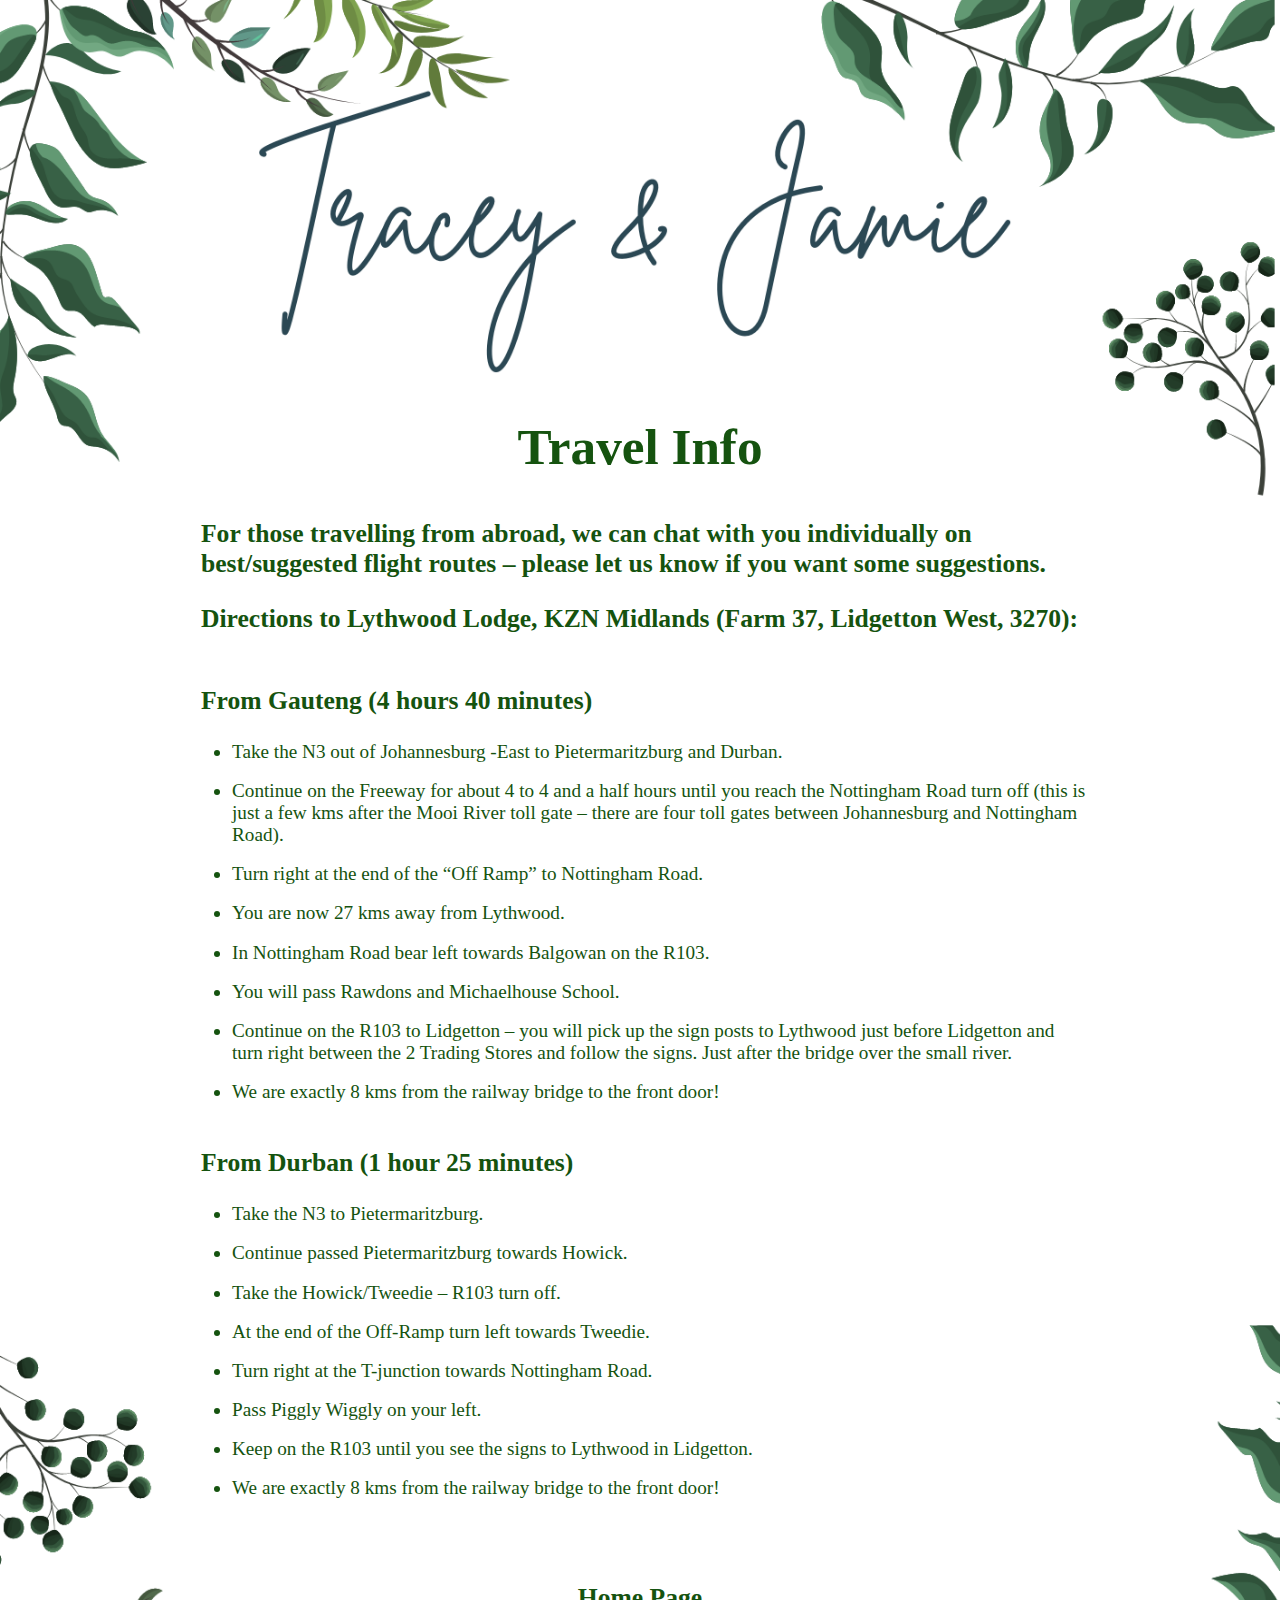
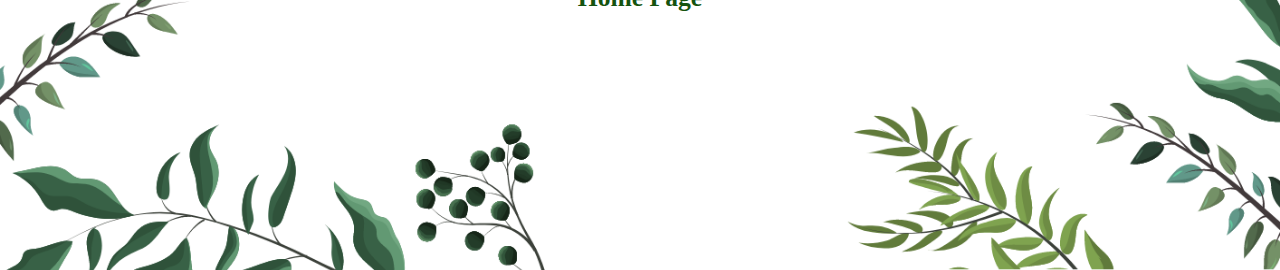
==== links/directions.html @ 3d1837bd "Seperated accomodation and directions into 2 tabs" ====
<!DOCTYPE html>
<html lang="en">
<head>
    <meta charset="UTF-8">
    <meta http-equiv="X-UA-Compatible" content="IE=edge">
    <meta name="viewport" content="width=device-width, initial-scale=1.0">
    <title>Tracey and Jamie: Directions</title>
    <link rel="stylesheet" href="../css/styles.css">
</head>
<body>
    <div>
        <h1 id="travelInfoHeading">Travel Info</h1>
        </div>
        <div id="travelInfoMessage">
            <p>For those travelling from abroad, we can chat with you individually on best/suggested flight routes – please let
                us know if you want some suggestions.</p>
        
        <h3>Directions to Lythwood Lodge, KZN Midlands (Farm 37, Lidgetton West, 3270):</h3>
        </div>
        <div id="fromGauteng">
            <h3>From Gauteng (4 hours 40 minutes)</h3>
            <ul>
                <li>Take the N3 out of Johannesburg -East to Pietermaritzburg and Durban.</li>
                <li>Continue on the Freeway for about 4 to 4 and a half hours until you reach the Nottingham Road turn off (this is just
                    a few kms after the Mooi River toll gate – there are four toll gates between Johannesburg and Nottingham Road).</li>
                <li>Turn right at the end of the “Off Ramp” to Nottingham Road.</li>
                <li>You are now 27 kms away from Lythwood.</li>
                <li>In Nottingham Road bear left towards Balgowan on the R103.</li>
                <li>You will pass Rawdons and Michaelhouse School.</li>
                <li>Continue on the R103 to Lidgetton – you will pick up the sign posts to Lythwood just before Lidgetton and turn right
                    between the 2 Trading Stores and follow the signs. Just after the bridge over the small river.
                </li>
                <li>We are exactly 8 kms from the railway bridge to the front door!</li>
            </ul>
        </div>
        <div id="fromDurban">
            <h3>From Durban (1 hour 25 minutes)</h3>
            <ul>
                <li>Take the N3 to Pietermaritzburg.</li>
                <li>Continue passed Pietermaritzburg towards Howick.</li>
                <li>Take the Howick/Tweedie – R103 turn off.</li>
                <li>At the end of the Off-Ramp turn left towards Tweedie.</li>
                <li>Turn right at the T-junction towards Nottingham Road.</li>
                <li>Pass Piggly Wiggly on your left.</li>
                <li>Keep on the R103 until you see the signs to Lythwood in Lidgetton.</li>
                <li>We are exactly 8 kms from the railway bridge to the front door!</li>
            </ul>
        </div>
        <a id="homePageLink" href="../index.html">Home Page</a>
        
</body>
</html>
---- css/styles.css ----
a {
    border: 1px solid rgb(255, 255, 255);
    border-radius: 50%;
    box-shadow: 0px 0px 15px 15px rgb(255, 255, 255) inset;
    cursor: pointer;
    color: rgb(21, 83, 15);
    font-family: cursive;
    font-size: 2vw;
    font-weight: bold;
    text-decoration: none;
}

a:hover{
    transform: scale(1.5);
    transition: 1s;
}

body {
    align-items: center;
    background-image: url("./images/Background_Designs/Nina_Trace_Website_2.png");
    background-repeat: no-repeat;
    background-size: 100% 100%;
    display: flex;
    flex-direction: column;
    margin: 0;
    padding: 0;
}

footer{
    color: rgb(21, 83, 15);
    font-family: 'Franklin Gothic Medium', 'Arial Narrow', Arial, sans-serif;
    font-size: 1vw;
    margin-bottom: 20%;
}

h1{
    color: rgb(21, 83, 15);
    font-family: cursive;
    font-size: 4vw;
    margin-top: 35%;
}

h2{
    color: rgb(21, 83, 15);
    font-family: cursive;
    font-size: 3vw;
    margin-left: 1%;
}

h3{
    color: rgb(21, 83, 15);
    font-family: cursive;
    font-size: 2vw;
    margin-left: 1%;
}

img {
    height: 100%;
    margin-bottom: 10%;
    width: 50%;
}

li{
    margin-top: 2%;
}

nav{
    display: flex;
    flex: 1;
    flex-direction: row;
    justify-content: space-evenly;
    margin-bottom: 5%;
}

p{
    color: rgb(21, 83, 15);
    font-size: 2vw;
    font-weight: bold;
    margin: 1%;
}

ul{
    color: rgb(21, 83, 15);
    font-family: cursive;
    font-size: 1.5vw;
}

#accomHeading{
    color: rgb(21, 83, 15);
    flex-direction: column;
    font-family: cursive;
    font-size: 4vw;
    margin-top: 250%;
    width: 100%;
}

#bestMenAndGroomsmen{
    align-items: center;
    display: flex;
    flex-direction: column;
    justify-content: center;
}

#fromDurban{
    width: 70%;
}

#fromGauteng{
    width: 70%;
}

#homePageLink{
    cursor: pointer;
    color: rgb(21, 83, 15);
    font-family: cursive;
    font-size: 2vw;
    font-weight: bold;
    margin-bottom: 20%;
    margin-top: 5%;
    text-decoration: none;
}

#homePageLink:hover{
    transform: scale(1.5);
    transition: 1s;
}

#homePagePhoto{
    height: 100%;
    width: 50%; 
}

#howToGetAround{
    width: 70%;
}

#MOHandBridesmaids{
    align-items: center;
    display: flex;
    flex-direction: column;
    justify-content: center;
}

#navlinks{
    width: 80%;
    margin-bottom: 10%;
}

#osParagraphs{
    font-family: cursive;
    margin-bottom: 5%;
    margin-top: 5%;
}

#rsvpHeading{
    color: rgb(21, 83, 15);
    flex-direction: column;
    font-family: cursive;
    font-size: 4vw;
    margin-top: 170%;
    width: 100%;
}

#tiWeblink{
    color: rgb(21, 83, 15);
    font-size: 1.5vw;
    font-weight: normal;
}

#travelInfoHeading{
    color: rgb(21, 83, 15);
    flex-direction: column;
    font-family: cursive;
    font-size: 4vw;
    margin-top: 170%;
    width: 100%;
}

#travelInfoMessage{
    width: 70%;
}

#weddingParty{
    color: rgb(21, 83, 15);
    display: flex;
    flex: 1;
    flex-direction: row;
    font-family: cursive;
    font-size: 1.5vw;
    justify-content: space-evenly;
    width: 50%;
}

#whereToStay{
    width: 70%;
}
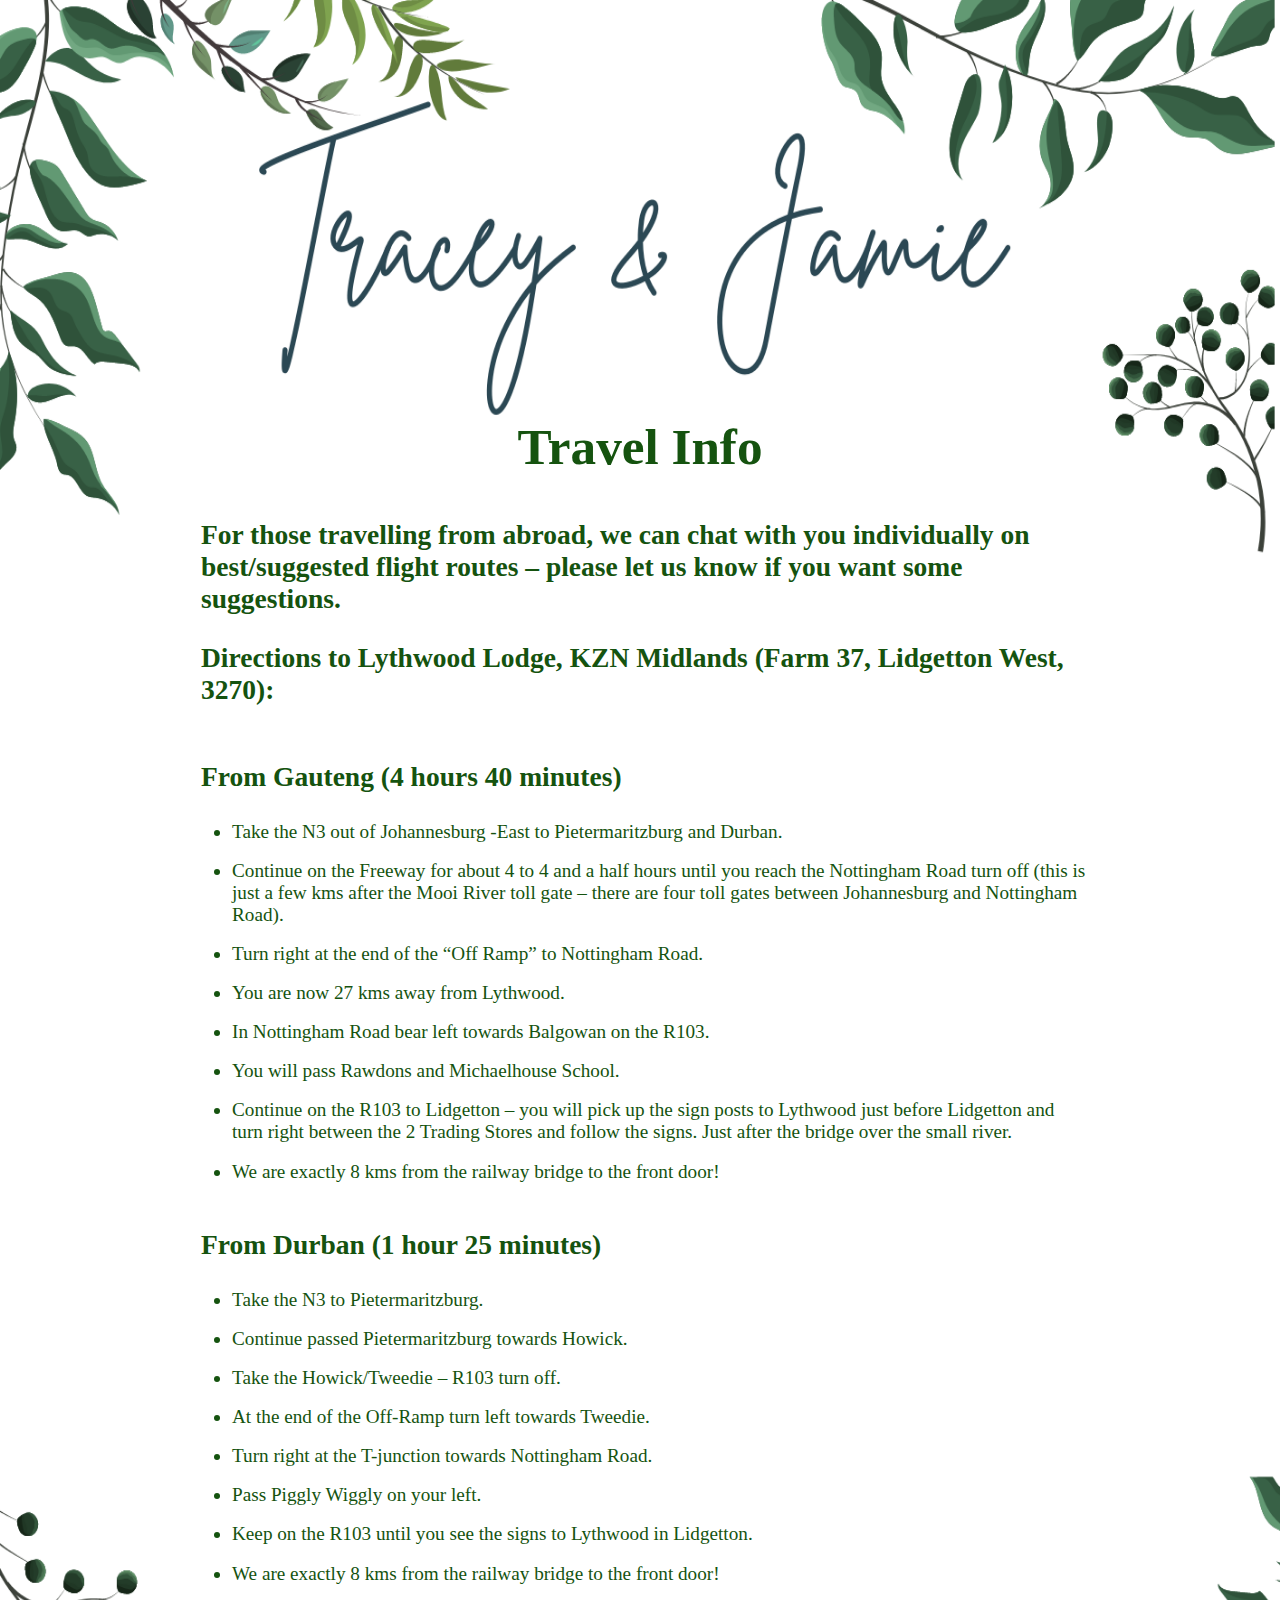
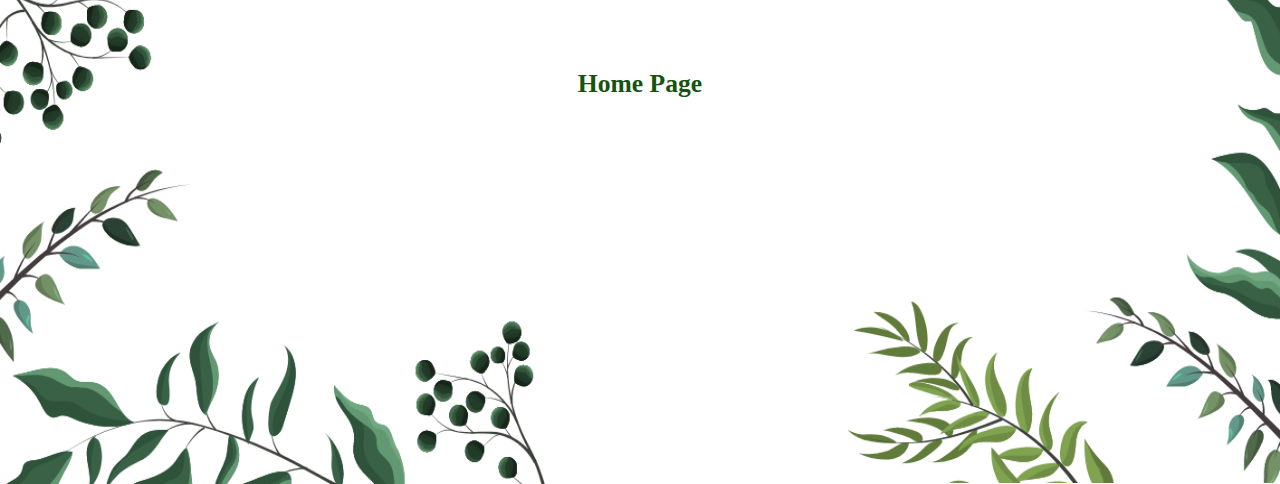
==== commit 077f2589: "Latest Update - styling" ====
--- a/links/directions.html
+++ b/links/directions.html
@@ -9,15 +9,15 @@
 </head>
 <body>
     <div>
-        <h1 id="travelInfoHeading">Travel Info</h1>
+        <h1 id="directionsHeading">Travel Info</h1>
         </div>
-        <div id="travelInfoMessage">
+        <div id="directionsMessage">
             <p>For those travelling from abroad, we can chat with you individually on best/suggested flight routes – please let
                 us know if you want some suggestions.</p>
         
         <h3>Directions to Lythwood Lodge, KZN Midlands (Farm 37, Lidgetton West, 3270):</h3>
         </div>
-        <div id="fromGauteng">
+        <div id="directionsFromGauteng">
             <h3>From Gauteng (4 hours 40 minutes)</h3>
             <ul>
                 <li>Take the N3 out of Johannesburg -East to Pietermaritzburg and Durban.</li>
@@ -33,7 +33,7 @@
                 <li>We are exactly 8 kms from the railway bridge to the front door!</li>
             </ul>
         </div>
-        <div id="fromDurban">
+        <div id="directionsFromDurban">
             <h3>From Durban (1 hour 25 minutes)</h3>
             <ul>
                 <li>Take the N3 to Pietermaritzburg.</li>
--- a/css/styles.css
+++ b/css/styles.css
@@ -50,7 +50,7 @@
 h3{
     color: rgb(21, 83, 15);
     font-family: cursive;
-    font-size: 2vw;
+    font-size: 2.15vw;
     margin-left: 1%;
 }
 
@@ -74,7 +74,8 @@
 
 p{
     color: rgb(21, 83, 15);
-    font-size: 2vw;
+    font-family: cursive;
+    font-size: 2.15vw;
     font-weight: bold;
     margin: 1%;
 }
@@ -85,28 +86,44 @@
     font-size: 1.5vw;
 }
 
-#accomHeading{
-    color: rgb(21, 83, 15);
-    flex-direction: column;
-    font-family: cursive;
-    font-size: 4vw;
-    margin-top: 250%;
-    width: 100%;
-}
-
-#bestMenAndGroomsmen{
-    align-items: center;
-    display: flex;
-    flex-direction: column;
-    justify-content: center;
-}
-
-#fromDurban{
-    width: 70%;
-}
-
-#fromGauteng{
-    width: 70%;
+#directionsFromDurban{
+    width: 70%;
+}
+
+#directionsFromGauteng{
+    width: 70%;
+}
+
+#directionsHeading{
+    color: rgb(21, 83, 15);
+    flex-direction: column;
+    font-family: cursive;
+    font-size: 4vw;
+    margin-top: 170%;
+    width: 100%;
+}
+
+#directionsMessage{
+    width: 70%;
+}
+
+#faqsHeading{
+    color: rgb(21, 83, 15);
+    flex-direction: column;
+    font-family: cursive;
+    font-size: 4vw;
+    margin-top: 400%;
+    width: 100%;
+}
+
+#faqsImage{
+    margin-bottom: 10%;
+    width: 30%; 
+}
+
+#faqsList{
+    font-size: 2.5vw;
+    margin-top: 5%;
 }
 
 #homePageLink{
@@ -115,7 +132,7 @@
     font-family: cursive;
     font-size: 2vw;
     font-weight: bold;
-    margin-bottom: 20%;
+    margin-bottom: 30%;
     margin-top: 5%;
     text-decoration: none;
 }
@@ -134,13 +151,6 @@
     width: 70%;
 }
 
-#MOHandBridesmaids{
-    align-items: center;
-    display: flex;
-    flex-direction: column;
-    justify-content: center;
-}
-
 #navlinks{
     width: 80%;
     margin-bottom: 10%;
@@ -157,42 +167,76 @@
     flex-direction: column;
     font-family: cursive;
     font-size: 4vw;
-    margin-top: 170%;
+    margin-top: 300%;
+    width: 100%;
+}
+
+#rsvpHomePageLink{
+    cursor: pointer;
+    color: rgb(21, 83, 15);
+    font-family: cursive;
+    font-size: 2vw;
+    font-weight: bold;
+    margin-bottom: 20%;
+    margin-top: 5%;
+    text-decoration: none;
+}
+
+#rsvpHomePageLink:hover{
+    transform: scale(1.5);
+    transition: 1s;
+}
+
+#rsvpImage{
+    margin-bottom: 5%;
+    margin-top: 10%;
+    width: 30%;
+}
+
+#tiColumns{
+    display: flex;
+    flex-direction: row;
+    width: 80%;
+}
+
+#ti1stColumn{
+    display: block;
+    flex: 1;
+    flex-direction: column;
+    width: 50%;
+}
+
+#ti2ndColumn{
+    display: block;
+    flex: 1;
+    flex-direction: column;
+    margin-left: 15%;
+    width: 50%;
+}
+
+#tiHeading{
+    color: rgb(21, 83, 15);
+    flex-direction: column;
+    font-family: cursive;
+    font-size: 4vw;
+    margin-top: 180%;
     width: 100%;
 }
 
 #tiWeblink{
     color: rgb(21, 83, 15);
-    font-size: 1.5vw;
+    font-size: 2.15vw;
     font-weight: normal;
 }
 
-#travelInfoHeading{
-    color: rgb(21, 83, 15);
-    flex-direction: column;
-    font-family: cursive;
-    font-size: 4vw;
-    margin-top: 170%;
-    width: 100%;
-}
-
-#travelInfoMessage{
-    width: 70%;
-}
-
-#weddingParty{
-    color: rgb(21, 83, 15);
-    display: flex;
-    flex: 1;
-    flex-direction: row;
-    font-family: cursive;
-    font-size: 1.5vw;
-    justify-content: space-evenly;
-    width: 50%;
-}
-
-#whereToStay{
-    width: 70%;
-}
-
-
+#tiWhereToStay{
+    font-size: 2.15vw;
+    width: 90%;
+}
+
+#ulFontSize{
+    font-size: 2.14vw;
+}
+
+
+
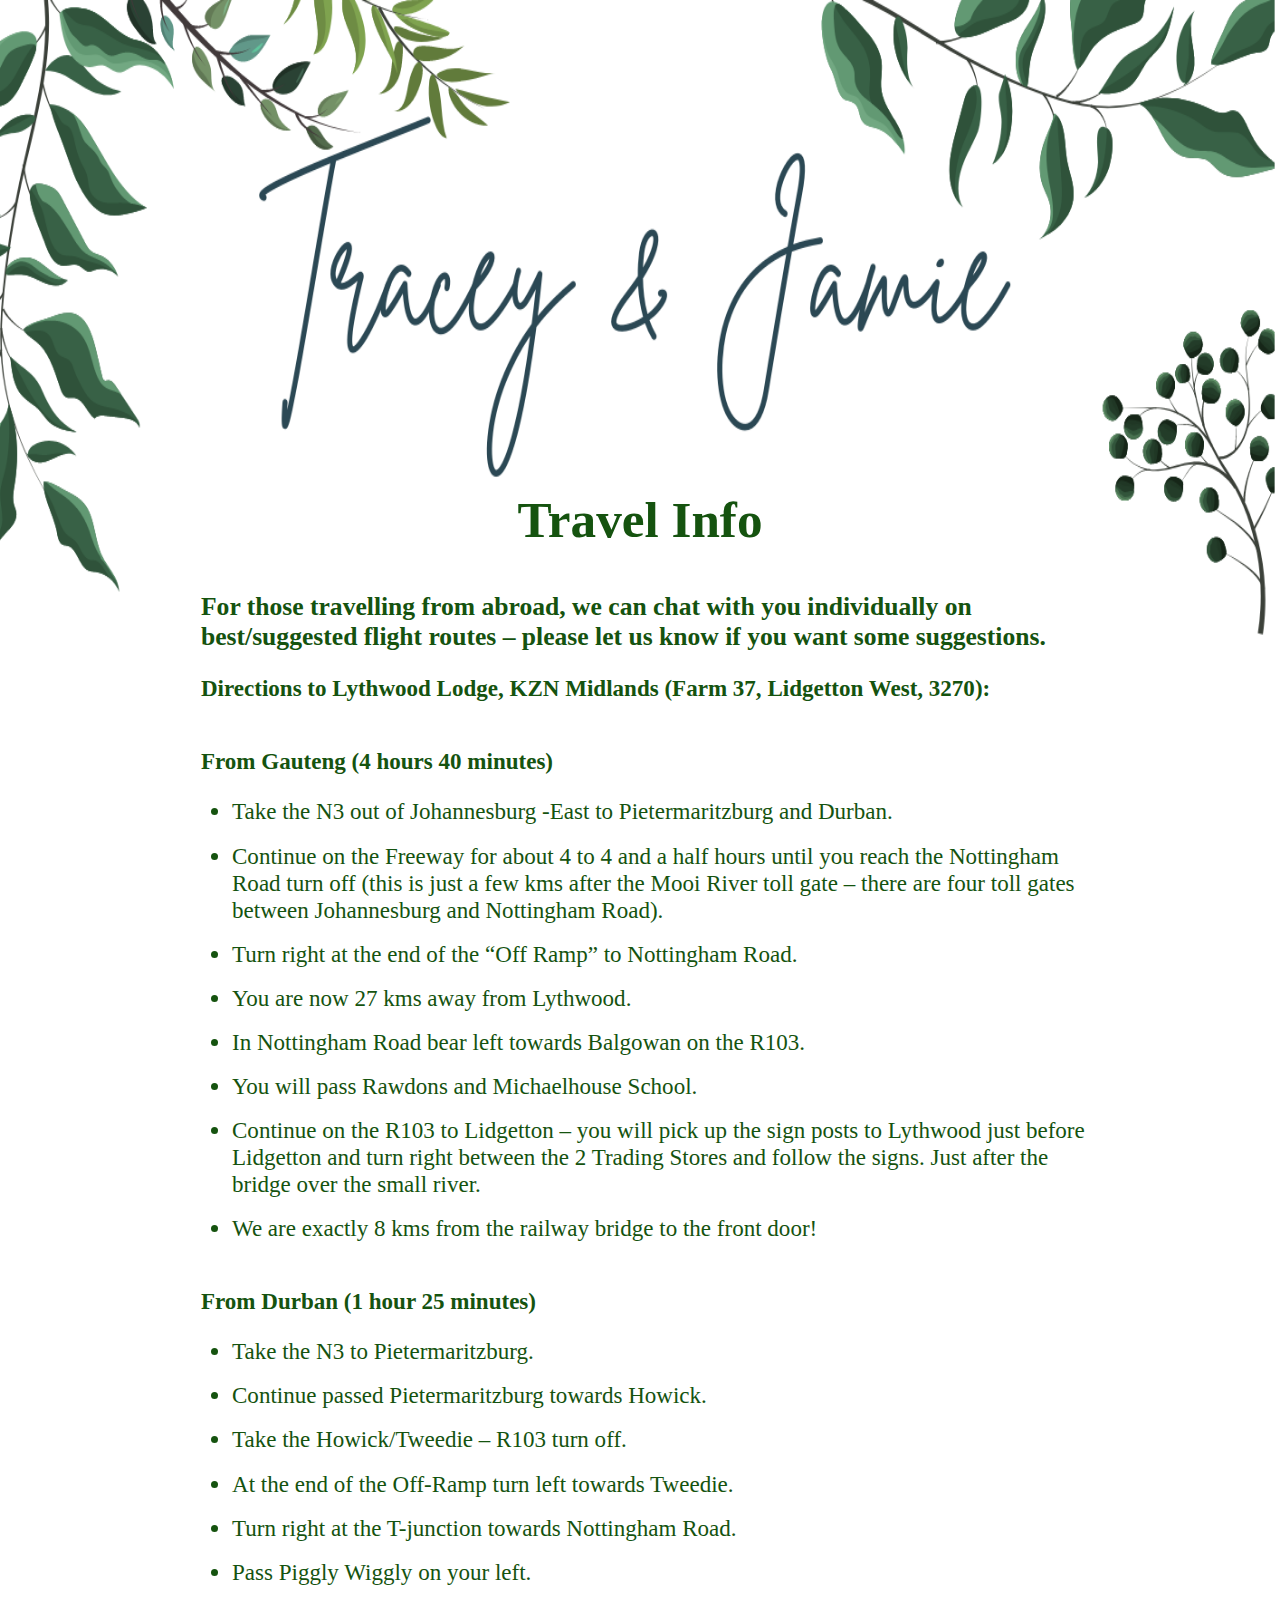
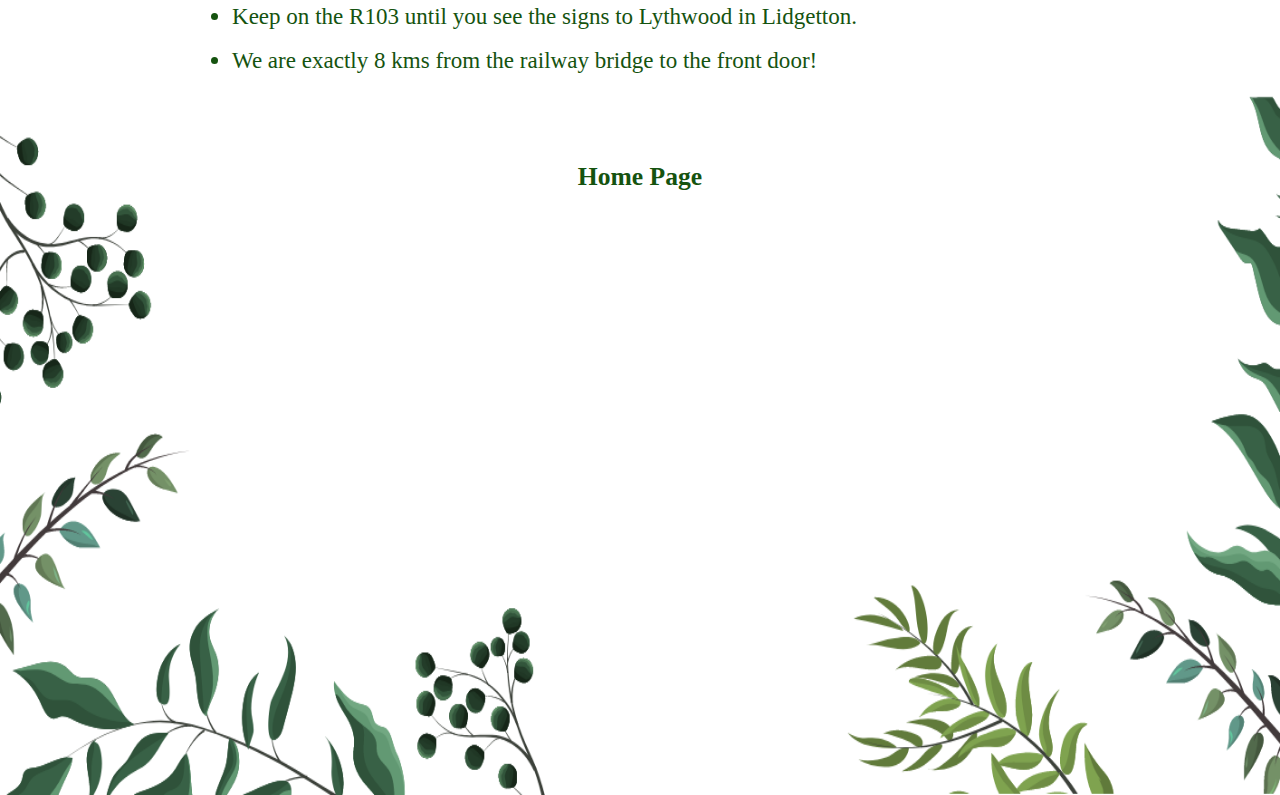
==== commit df7344de: "Formatted Page Lengths" ====
--- a/links/directions.html
+++ b/links/directions.html
@@ -46,7 +46,7 @@
                 <li>We are exactly 8 kms from the railway bridge to the front door!</li>
             </ul>
         </div>
-        <a id="homePageLink" href="../index.html">Home Page</a>
+        <a id="directionshomePageLink" href="../index.html">Home Page</a>
         
 </body>
 </html>--- a/css/styles.css
+++ b/css/styles.css
@@ -4,7 +4,7 @@
     box-shadow: 0px 0px 15px 15px rgb(255, 255, 255) inset;
     cursor: pointer;
     color: rgb(21, 83, 15);
-    font-family: cursive;
+    font-family: 'Script MT', cursive;
     font-size: 2vw;
     font-weight: bold;
     text-decoration: none;
@@ -22,8 +22,10 @@
     background-size: 100% 100%;
     display: flex;
     flex-direction: column;
+    /* height: 100%; */
     margin: 0;
     padding: 0;
+    /* width: 100%; */
 }
 
 footer{
@@ -35,22 +37,22 @@
 
 h1{
     color: rgb(21, 83, 15);
-    font-family: cursive;
+    font-family:  'Script MT', cursive;
     font-size: 4vw;
     margin-top: 35%;
 }
 
 h2{
     color: rgb(21, 83, 15);
-    font-family: cursive;
+    font-family: 'Script MT', cursive;
     font-size: 3vw;
     margin-left: 1%;
 }
 
 h3{
     color: rgb(21, 83, 15);
-    font-family: cursive;
-    font-size: 2.15vw;
+    font-family: 'Script MT', cursive;
+    font-size: 1.8vw;
     margin-left: 1%;
 }
 
@@ -74,16 +76,20 @@
 
 p{
     color: rgb(21, 83, 15);
-    font-family: cursive;
-    font-size: 2.15vw;
+    font-family: 'Script MT', cursive;
+    font-size: 2vw;
     font-weight: bold;
     margin: 1%;
 }
 
 ul{
     color: rgb(21, 83, 15);
-    font-family: cursive;
-    font-size: 1.5vw;
+    font-family: 'Script MT', cursive;
+    font-size: 1.8vw;
+}
+
+#bankDetails{
+    list-style: none;
 }
 
 #directionsFromDurban{
@@ -97,42 +103,82 @@
 #directionsHeading{
     color: rgb(21, 83, 15);
     flex-direction: column;
-    font-family: cursive;
-    font-size: 4vw;
-    margin-top: 170%;
+    font-family: 'Script MT', cursive;
+    font-size: 4vw;
+    margin-top: 200%;
     width: 100%;
+}
+
+#directionshomePageLink{
+    cursor: pointer;
+    color: rgb(21, 83, 15);
+    font-family: 'Script MT', cursive;
+    font-size: 2vw;
+    font-weight: bold;
+    margin-bottom: 47%;
+    margin-top: 5%;
+    text-decoration: none;
+}
+
+#directionshomePageLink:hover{
+    transform: scale(1.5);
+    transition: 1s;
 }
 
 #directionsMessage{
     width: 70%;
 }
 
+#faqsHastag{
+    color: rgb(40, 167, 29);
+    font-size: 1.8vw;
+    font-weight: normal;
+}
+
 #faqsHeading{
     color: rgb(21, 83, 15);
     flex-direction: column;
-    font-family: cursive;
-    font-size: 4vw;
-    margin-top: 400%;
+    font-family: 'Script MT', cursive;
+    font-size: 4vw;
+    margin-top: 370%;
     width: 100%;
 }
 
+#faqshomePageLink{
+    cursor: pointer;
+    color: rgb(21, 83, 15);
+    font-family: 'Script MT', cursive;
+    font-size: 2vw;
+    font-weight: bold;
+    margin-bottom: 6%;
+    margin-top: 5%;
+    text-decoration: none;
+}
+
+#faqshomePageLink:hover{
+    transform: scale(1.5);
+    transition: 1s;
+}
+
 #faqsImage{
-    margin-bottom: 10%;
-    width: 30%; 
+    margin-bottom: 2.5%;
+    margin-top: 1%;
+    width: 28%; 
 }
 
 #faqsList{
-    font-size: 2.5vw;
-    margin-top: 5%;
-}
+    font-size: 1.8vw;
+    margin-top: 3%;
+}
+
 
 #homePageLink{
     cursor: pointer;
     color: rgb(21, 83, 15);
-    font-family: cursive;
-    font-size: 2vw;
-    font-weight: bold;
-    margin-bottom: 30%;
+    font-family: 'Script MT', cursive;
+    font-size: 2vw;
+    font-weight: bold;
+    margin-bottom: 50%;
     margin-top: 5%;
     text-decoration: none;
 }
@@ -156,8 +202,48 @@
     margin-bottom: 10%;
 }
 
+#oshomePageLink{
+    cursor: pointer;
+    color: rgb(21, 83, 15);
+    font-family: 'Script MT', cursive;
+    font-size: 2vw;
+    font-weight: bold;
+    margin-bottom: 53%;
+    margin-top: 5%;
+    text-decoration: none;
+}
+
+#oshomePageLink:hover{
+    transform: scale(1.5);
+    transition: 1s;
+}
+
+#osPhotos{
+    display: flex;
+    flex-direction: row;
+    justify-content: center;
+}
+
+#osPhoto1{
+    margin-left: 1%;
+    margin-top: 1%;
+    width: 19.5%;
+}
+
+#osPhoto2{
+    margin-left: 1%;
+    margin-top: 1%;
+    width: 35%; 
+}
+
+#osPhoto3{
+    margin-left: 1%;
+    margin-top: 1%;
+    width: 39%; 
+}
+
 #osParagraphs{
-    font-family: cursive;
+    font-family: 'Script MT', cursive;
     margin-bottom: 5%;
     margin-top: 5%;
 }
@@ -165,7 +251,7 @@
 #rsvpHeading{
     color: rgb(21, 83, 15);
     flex-direction: column;
-    font-family: cursive;
+    font-family: 'Script MT', cursive;
     font-size: 4vw;
     margin-top: 300%;
     width: 100%;
@@ -174,10 +260,10 @@
 #rsvpHomePageLink{
     cursor: pointer;
     color: rgb(21, 83, 15);
-    font-family: cursive;
-    font-size: 2vw;
-    font-weight: bold;
-    margin-bottom: 20%;
+    font-family: 'Script MT', cursive;
+    font-size: 2vw;
+    font-weight: bold;
+    margin-bottom: 65%;
     margin-top: 5%;
     text-decoration: none;
 }
@@ -187,22 +273,44 @@
     transition: 1s;
 }
 
-#rsvpImage{
-    margin-bottom: 5%;
-    margin-top: 10%;
-    width: 30%;
+#rsvpImage1{
+    margin-bottom: 5%;
+    margin-left: 1%;
+    margin-top: 5%;
+    width: 20%;
+}
+
+#rsvpImage2{
+    margin-bottom: 5%;
+    margin-left: 1%;
+    margin-top: 5%;
+    width: 39%;
+}
+
+#rsvpImage3{
+    margin-bottom: 5%;
+    margin-left: 1%;
+    margin-top: 5%;
+    width: 17.5%;
+}
+
+#rsvpPhotos{
+    display: flex;
+    flex-direction: row;
+    justify-content: center;
 }
 
 #tiColumns{
     display: flex;
     flex-direction: row;
-    width: 80%;
+    width: 90%;
 }
 
 #ti1stColumn{
     display: block;
     flex: 1;
     flex-direction: column;
+    margin-left: 5%;
     width: 50%;
 }
 
@@ -210,33 +318,50 @@
     display: block;
     flex: 1;
     flex-direction: column;
-    margin-left: 15%;
+    margin-left: 5%;
     width: 50%;
 }
 
 #tiHeading{
     color: rgb(21, 83, 15);
     flex-direction: column;
-    font-family: cursive;
-    font-size: 4vw;
-    margin-top: 180%;
+    font-family: 'Script MT', cursive;
+    font-size: 4vw;
+    margin-top: 190%;
     width: 100%;
 }
 
+#tihomePageLink{
+    cursor: pointer;
+    color: rgb(21, 83, 15);
+    font-family: 'Script MT', cursive;
+    font-size: 2vw;
+    font-weight: bold;
+    margin-bottom: 45%;
+    margin-top: 5%;
+    text-decoration: none;
+}
+
+#tihomePageLink:hover{
+    transform: scale(1.5);
+    transition: 1s;
+}
+
 #tiWeblink{
-    color: rgb(21, 83, 15);
-    font-size: 2.15vw;
+    color: rgb(40, 167, 29);
+    font-size: 1.8vw;
     font-weight: normal;
+    text-decoration: underline;
 }
 
 #tiWhereToStay{
-    font-size: 2.15vw;
+    font-size: 1.8vw;
     width: 90%;
 }
 
 #ulFontSize{
-    font-size: 2.14vw;
-}
-
-
-
+    font-size: 1.8vw;
+}
+
+
+
